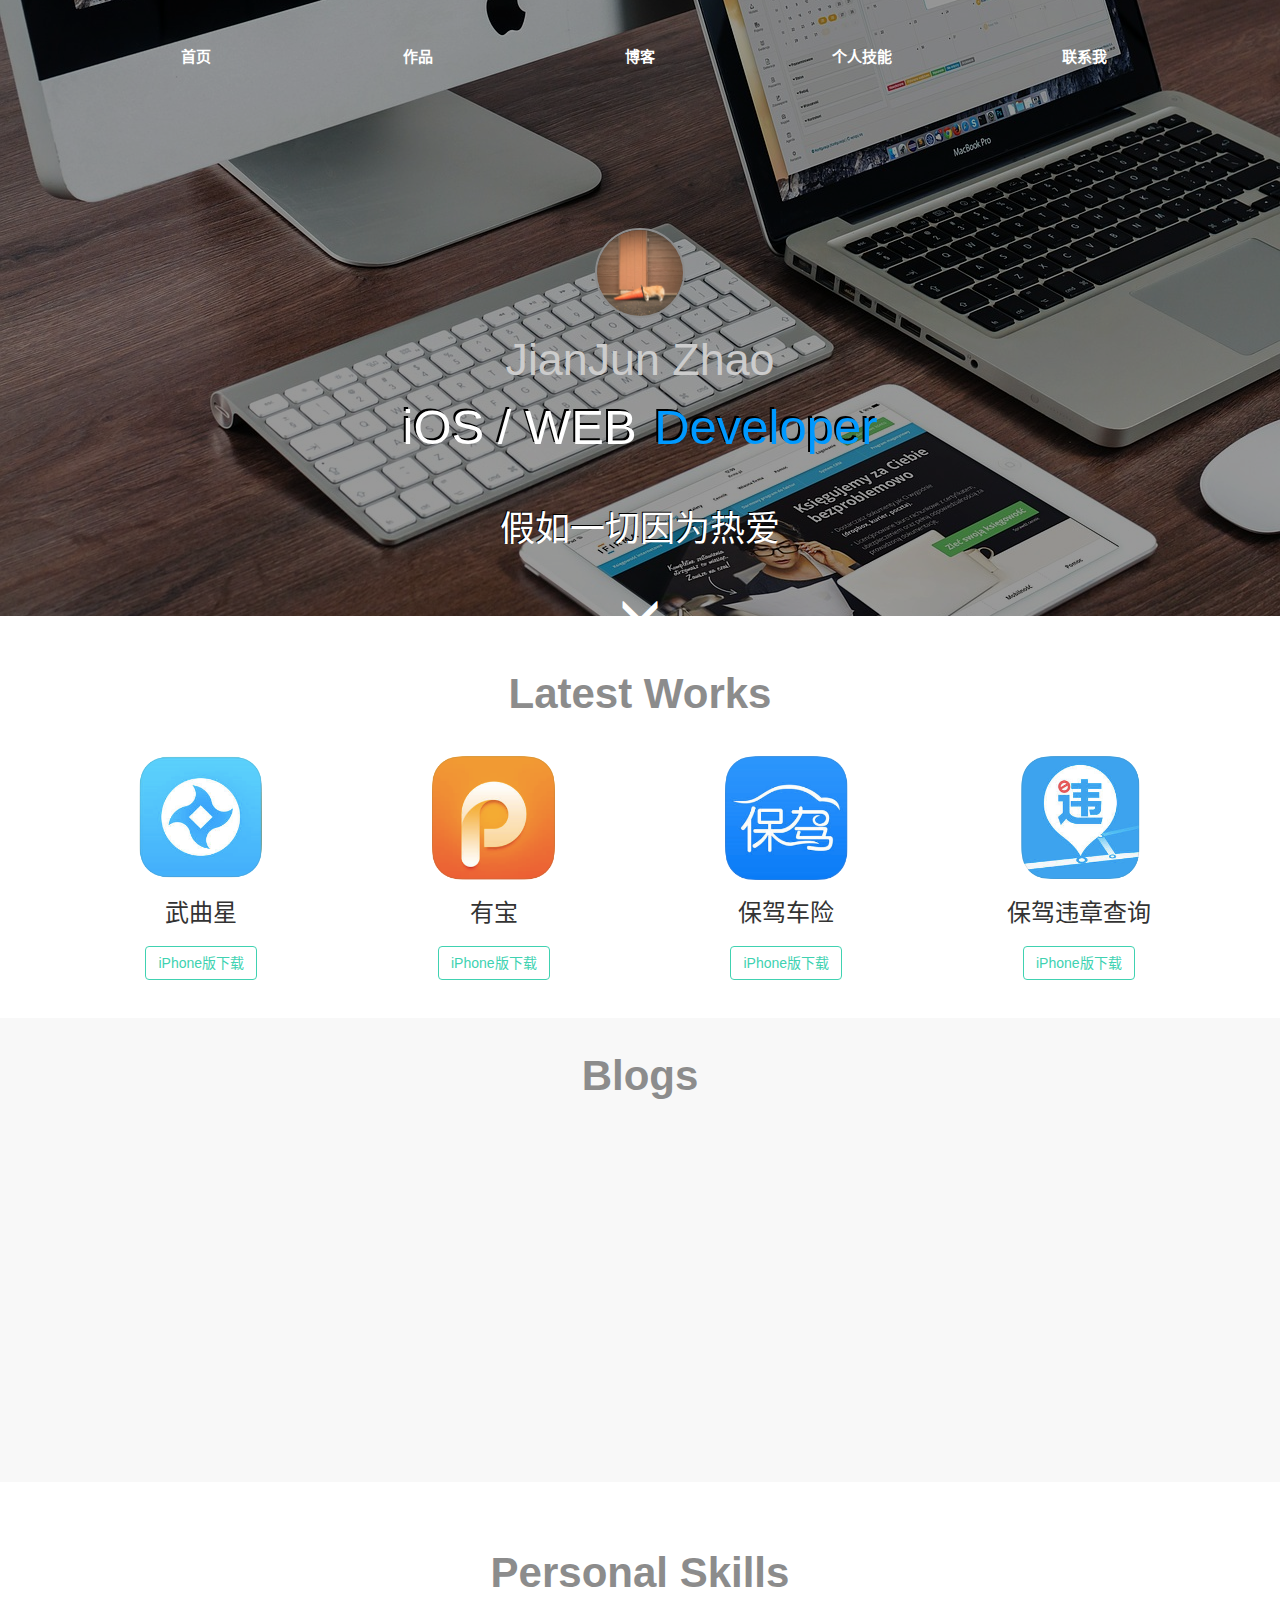
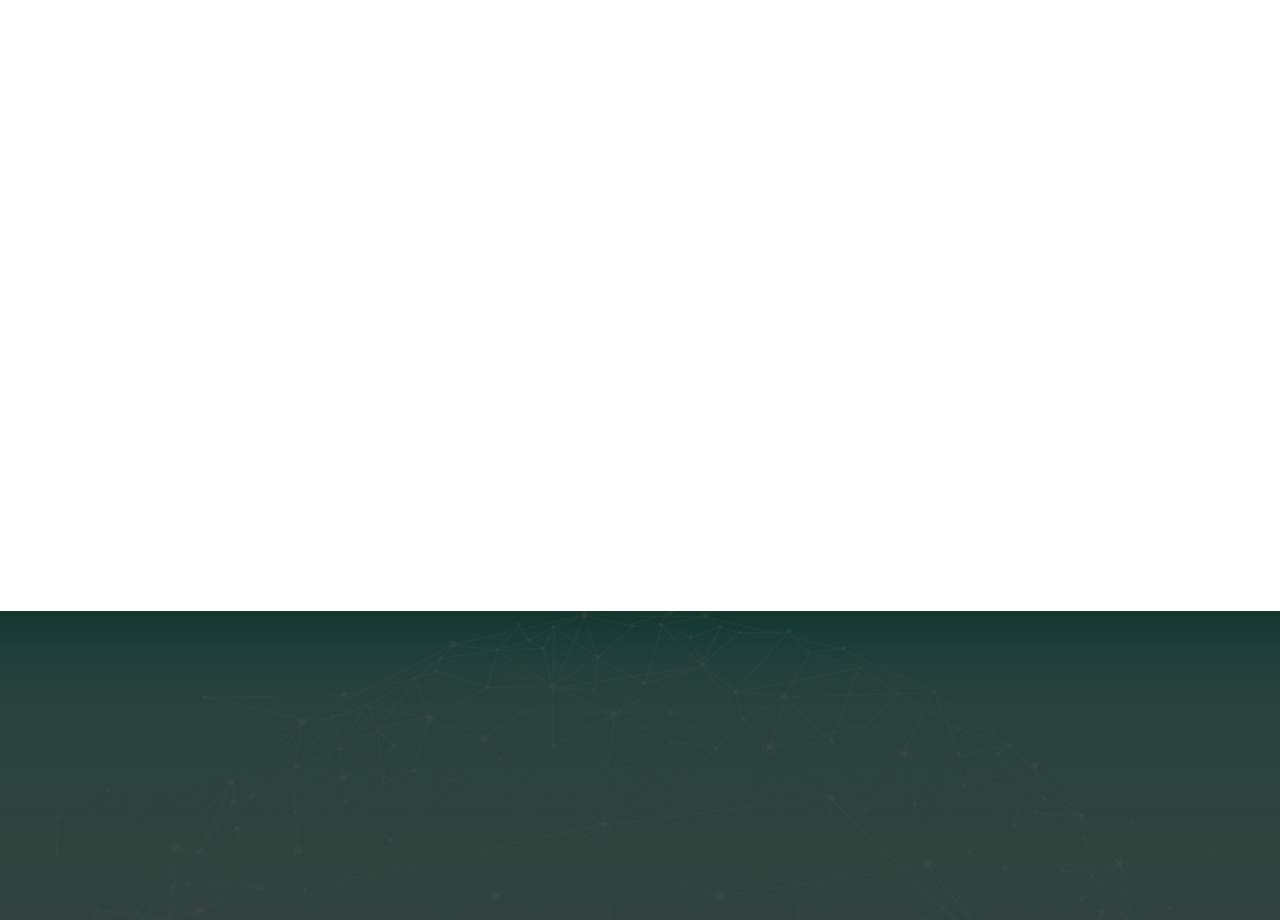
==== index.html @ 59670b05 "no message" ====
<!DOCTYPE html>
<html lang="zh-CN">
<head>
    <meta charset="utf-8">
    <meta http-equiv="X-UA-Compatible" content="IE=edge">
    <meta name="viewport" content="width=device-width, initial-scale=1">
    <meta name="description" content="iOS开发,前端小白个人站点">
    <meta name="keywords" content="Jerome,iOS,Swift,前端,css3,w3c,js,javaScript,前端工程师">
    <!-- 上述3个meta标签*必须*放在最前面，任何其他内容都*必须*跟随其后！ -->
    <title>JJZhao-iOS Developer</title>

    <!-- Bootstrap -->
    <link href="css/bootstrap.min.css" rel="stylesheet">
    <link rel="stylesheet" href="css/animate.css">
    <link rel="stylesheet" href="css/index.css">
    <!-- HTML5 shim and Respond.js for IE8 support of HTML5 elements and media queries -->
    <!-- WARNING: Respond.js doesn't work if you view the page via file:// -->
    <!--[if lt IE 9]>
    <script src="https://cdn.bootcss.com/html5shiv/3.7.3/html5shiv.min.js"></script>
    <script src="https://cdn.bootcss.com/respond.js/1.4.2/respond.min.js"></script>

    <![endif]-->
</head>
<body>
<!--导航栏-->
   <div class="page" id="page1">
       <div class="main">
           <nav class="navbar navbar-fixed-page " role="navigation">
               <div class="container">
                   <div class="navbar-header">
                       <button type="button" class="navbar-toggle collapsed" data-toggle="collapse" data-target="#bs-example-navbar-collapse-1">
                           <span class="sr-only">Toggle navigation</span>
                           <span class="icon-bar"></span>
                           <span class="icon-bar"></span>
                           <span class="icon-bar"></span>
                       </button>
                   </div>
                   <div class="navbar-header pc-navbar-header">
                       <div class="collapse navbar-collapse" id="bs-example-navbar-collapse-1">
                           <ul class="nav navbar-nav">
                               <li><a href="#page1" class="scroll">首页</a></li>
                               <li><a href="#zuopin" class="scroll">作品</a></li>
                               <li><a href="#blog" class="scroll">博客</a></li>
                               <li><a href="#iOS" class="scroll">个人技能</a></li>
                               <li><a href="#contact" class="scroll">联系我</a></li>
                           </ul>
                       </div>
                   </div>
                   <div class="logo">
                       <img src="img/icon.jpg" alt="JJ">
                   </div>
                   <div class="name">
                       <span>JianJun Zhao</span>
                   </div>
                   <div class="des">
                       <span>iOS / WEB</span>
                       <span class="end">&nbsp;Developer</span>
                   </div>
                   <div class="bottom">假如一切因为热爱</div>
                   <div class="arrow">
                       <a href="#zuopin" class="scroll glyphicon glyphicon-menu-down"></a>
                       <!--<span class="glyphicon glyphicon-menu-down"></span>-->
                   </div>
               </div>
           </nav>
       </div>
   </div>
<!--作品-->
    <section id="zuopin" class="page">
        <div class="container">
            <p class="title">Latest Works</p>
            <div class="row wow fadeInUp" data-wow-duration="0.5s">
                <div class="col-md-3">
                    <img src="img/wuquxingicon.png" class="img-responsive" alt="">
                    <h3>武曲星</h3>
                    <a href="https://itunes.apple.com/cn/app/%E6%AD%A6%E6%9B%B2%E6%98%9F-%E4%BF%9D%E9%99%A9%E4%BB%A3%E7%90%86%E4%BA%BA%E7%A7%BB%E5%8A%A8%E4%BA%A4%E6%98%93%E5%B9%B3%E5%8F%B0/id949739473?mt=8" class="btn btn-primary">iPhone版下载</a>
                </div>
                <div class="col-md-3">
                    <img src="img/youbao.png" class="img-responsive" alt="">
                    <h3>有宝</h3>
                    <a href="https://itunes.apple.com/cn/app/%E6%9C%89%E5%AE%9D/id1034634211?mt=8" class="btn btn-primary">iPhone版下载</a>
                </div>
                <div class="col-md-3">
                    <img src="img/baojiachexian.png" class="img-responsive" alt="">
                    <h3>保驾车险</h3>
                    <a href="https://itunes.apple.com/cn/app/%E4%BF%9D%E9%A9%BE%E8%BD%A6%E9%99%A9-%E8%BD%A6%E9%99%A9%E6%AF%94%E4%BB%B7%E8%B4%AD%E4%B9%B0-%E8%BD%A6%E9%99%A9%E5%AF%BC%E8%B4%AD-%E5%85%A8%E5%9B%BD%E8%BD%A6%E8%BE%86%E8%BF%9D%E7%AB%A0%E6%9F%A5%E8%AF%A2-%E5%85%BB%E8%BD%A6%E4%BF%9D%E5%85%BB/id988748315?mt=8" class="btn btn-primary">iPhone版下载</a>
                </div>
                <div class="col-md-3">
                    <img src="img/baojiaweizhang.png" class="img-responsive" alt="">
                    <h3>保驾违章查询</h3>
                    <a href="https://itunes.apple.com/cn/app/%E8%BF%9D%E7%AB%A0%E6%9F%A5%E8%AF%A2-%E4%BF%9D%E9%A9%BE%E8%BF%9D%E7%AB%A0%E6%9F%A5%E8%AF%A22016%E4%B8%93%E4%B8%9A%E7%89%88-%E5%85%8D%E8%B4%B9%E6%94%AF%E6%8C%81%E5%85%A8%E5%9B%BD%E8%BD%A6%E8%BE%86%E8%BF%9D%E7%AB%A0%E6%9F%A5%E8%AF%A2-%E8%BF%9D%E7%AB%A0%E7%BC%B4%E8%B4%B9%E7%9A%84%E8%BD%A6%E7%AE%A1%E5%AE%B6/id1041272088?mt=8" class="btn btn-primary">iPhone版下载</a>
                </div>
            </div>
        </div>
    </section>
<!--blog-->
    <section id="blog" class="page">
        <div class="container">
            <p class="title">Blogs</p>
            <div class="row wow fadeIn" data-wow-duration="0.5s">
                <article>
                    <h3>一线资深前端开发工程师倾情打造！</h3>
                    <div class="time">2017.4.13</div>
                    <div class="content">一线资深前端开发工程师倾情打造！助你完成普通程序员到优秀工程师的华丽升级！一线资深前端开发工程师倾情打造！助你完成普通程序员到优秀工程师的华丽升级！一线资深前端开发工程师倾情打造！助你完成普通程序员到优秀工程师的华丽升级！</div>
                </article>
            </div>
            <div class="row wow fadeIn" data-wow-duration="0.5s">
                <article>
                    <h3>一线资深前端开发工程师倾情打造！</h3>
                    <div class="time">2017.4.13</div>
                    <div class="content">一线资深前端开发工程师倾情打造！助你完成普通程序员到优秀工程师的华丽升级！一线资深前端开发工程师倾情打造！助你完成普通程序员到优秀工程师的华丽升级！一线资深前端开发工程师倾情打造！助你完成普通程序员到优秀工程师的华丽升级！</div>
                </article>
            </div>
            <div class="row wow fadeIn" data-wow-duration="0.5s">
                <div class="more">更多..</div>
            </div>
        </div>
    </section>
<!--ios-->
    <section id="iOS" class="page">
        <p class="title">Personal Skills</p>
      <div class="container">
        <div class="row wow fadeInRight">
            <div class="col-md-5">
                <img src="img/apple.jpg" alt="" class="img-responsive">
            </div>
            <div class="col-md-5">
                <p><span class="glyphicon glyphicon-grain maizi-icon"></span>熟练掌握 C / Object-C / Swift / CocoaTouch 编程</p>
                <p><span class="glyphicon glyphicon-grain maizi-icon"></span>熟悉混合开发和ReactNative开发</p>
                <p><span class="glyphicon glyphicon-grain maizi-icon"></span>熟练掌握多线程编程技术和运行时特性，消息转发机制和运行循环机制</p>
                <p><span class="glyphicon glyphicon-grain maizi-icon"></span>熟悉内存管理机制和性能优化</p>
                <p><span class="glyphicon glyphicon-grain maizi-icon"></span>熟练使用观察者、单例、代理等设计模式和 MVC / MVVM 架构模式</p>
            </div>
        </div>
      </div>
    </section>
<!--HTML5-->
    <section id="html5" class="page">
        <div class="container">
            <div class="row">
                <div class="col-lg-6 wow fadeInLeft">
                    <p><span class="glyphicon glyphicon-grain maizi-icon"></span>熟练掌握 HTML / CSS / Javascript 前端基础</p>
                    <p><span class="glyphicon glyphicon-grain maizi-icon">熟悉JavaScript的核心技术，AJAX、DOM、BOM、JSON等 </span></p>
                    <p><span class="glyphicon glyphicon-grain maizi-icon"></span>熟悉使用Zepto、BootStrap、vue.js、react.js,angular.js以及MVC&MVVM设计模式</p>
                </div>
                <div class="col-lg-6 wow fadeInRight">
                    <img src="img/html5.jpg" class="img-responsive" alt="">
                </div>
            </div>
        </div>
    </section>
<!--contact-->
    <section id="contact" class="page">
        <div class="filter">
         <div class="container">
            <div class="row">
                <div class="col-md-5 wow fadeInLeft">
                    <h2>
                        <span class="glyphicon glyphicon-send"></span>&nbsp;&nbsp;联系我
                    </h2>
                    <p>
                        <span class="glyphicon glyphicon-home"></span>
                        <a href="https://github.com/Jerome00">&nbsp;&nbsp;Github</a>
                    </p>
                    <p>
                        <span class="glyphicon glyphicon-globe"></span>
                        <a href="http://stackoverflow.com/users/7334298/jerome-zhao?tab=profile"> &nbsp;&nbsp;Stack Overflow</a>
                    </p>
                    <p>
                        <span class="glyphicon glyphicon-envelope"></span>
                        &nbsp;&nbsp;zhaojjjob@gmail.com
                    </p>
                </div>
                <div class="col-md-5 wow fadeInRight">
                    <form action="#" method="post">
                        <div class="col-md-6">
                            <input type="text" class="form-control" placeholder="您的姓名">
                        </div>
                        <div class="col-md-6">
                            <input type="text" class="form-control" placeholder="您的邮箱">
                        </div>
                        <div class="col-md-12">
                            <input type="text" class="form-control" placeholder="标题">
                        </div>
                        <div class="col-md-12">
                            <textarea class="from-control" placeholder="留言内容" rows="4"></textarea>
                        </div>
                        <div class="col-md-12">
                            <input type="submit" class="form-control" value="提交">
                        </div>
                    </form>
                </div>
            </div>
        </div>
    </div>
</section>

<!-- jQuery (necessary for Bootstrap's JavaScript plugins) -->
<script src="js/jquery-1.11.3.min.js"></script>
<!-- Include all compiled plugins (below), or include individual files as needed -->
<script src="js/bootstrap.min.js"></script>
<script src="js/wow.min.js"></script>
<!--<script src="js/jquery.singlePageNav.min.js"></script>-->
<script src="js/index.js"></script>
<script>
    $(function () {
        new WOW().init();
    })
</script>
</body>
</html>
---- css/index.css ----
ul,ol,li {
    list-style:none
}
em,i {
    font-style:normal
}
.navbar-fixed-page {
    top: 2.2em;
}
.navbar-fixed-page .pc-navbar-header {
    width:100%;
}
.navbar-fixed-page .pc-navbar-header .navbar-nav{
    width: 100%;
}
.navbar-fixed-page .pc-navbar-header .navbar-nav li {
    width:20%;
    text-align:center
}
.navbar-fixed-page .pc-navbar-header .navbar-nav li a{
    display: inline-block;
    font-size: 15px;
    font-weight: 700;
    color: #fff;
    -webkit-transition:all 0.5s linear;
    -o-transition:all 0.5s linear;
    -moz-transition:all 0.5s linear;
    transition: all 0.5s linear;
}
.navbar-fixed-page .pc-navbar-header .navbar-nav a:hover {
    background:#40D2B1;
}
.navbar-fixed-page .pc-navbar-header .navbar-nav a:active {
    background: none;
}
.navbar-fixed-page .pc-navbar-header .navbar-nav a:focus {
    background:#40D2B1;
}
#page1 {
    background: url(../img/index-header-banner.jpg) no-repeat center;
    -moz-background-size:cover;
    -o-background-size:cover;
    background-size:cover;
}
#page1 .main {
    width:100%;
    height: 100%;
    /*background:rgba(82,70,100,0.33)*/
    background:rgba(0,0,0,0.4);
}
#page1 .main div {
    margin: 0 auto;
    text-align: center;
}
#page1 .main .logo {
    width:100%;
    height: 100px;
    margin-top: 14em;
}
#page1 .main .logo img {
    height: 90px;
    width: 90px;
    border: 2px solid #8c8c8c;
    border-radius: 45px;
}
#page1 .main .name span {
    padding-top: 1em;
    font-size: 3.2em;
    color:#ccc;
}
#page1 .main .des span {
    font-size: 3.5em;
    color: #fff;
    display: inline-block;
    text-shadow: -2px -2px #000;
}
#page1 .main .des .end {
    color: #0099ff;
}
#page1 .main .bottom {
    font-size: 2.5em;
    color: #fff;
    text-shadow: -1px -1px #000;
    margin:1.2em 0 1em 0;
}
@keyframes bounce-down {
    25% {
        transform: translateY(-8px);
    }
    50%, 100% {
        transform: translateY(0);
    }
    75% {
        transform: translateY(8px);
    }
}
#page1 .main .arrow {
    padding-bottom: 10px;
    animation: bounce-down 1s linear infinite;
}
#page1 .main .arrow a {
    color: #fff;
    text-decoration: none;
    font-size: 3em;
}
#zuopin {
    padding: 2em 0;
    text-align: center;
}
#zuopin .title {
    font-size: 3em;
    color: #8c8c8c;
    font-weight: bold;
    padding-bottom: 20px;
}

#zuopin img {
    margin: 0 auto;
    height: 9em;
    width: 9em;
}
#zuopin .btn {
    margin: 10px 20px;
    background: transparent;
    color: #40D2B1;
    border: 1px solid #40D2B1;
}
#blog {
    padding: 2em 0;
    background: #F8F8F8;
}
#blog .title {
    font-size: 3em;
    color: #8c8c8c;
    font-weight: bold;
    text-align: center;
}
#blog .time {
    font-size: 1em;
    color: #cccccc;
    padding: 0.5em;
}
#blog .content {
    font-size: 1.2em;
    line-height: 1.4em;
    text-indent: 2em;
}
#blog .more {
    padding-top: 1.5em;
    font-size: 1.5em;
    line-height: 1.5em;
    text-align: center;
}
#iOS {
    padding-top: 2em;
}
#iOS .title {
    font-size: 3em;
    color: #8c8c8c;
    font-weight: bold;
    text-align: center;
}
#iOS .col-md-5 img{
    margin: 0 auto;
}
#iOS p {
    line-height: 3em;
}
#html5 {
    padding: 0 0 2em 0;
}
#html5 p {
    padding-top: 2em;
    line-height: 40px;
}
#contact {
    background:url(../img/home-bg.jpg);
    background-size: cover;
    color: #ffffff;
}
.filter {
    width: 100%;
    height: 100%;
    background: rgba(0,0,0,0.7);
    padding: 2em 0;
}
#contact a {
    text-decoration: none;
    color: #ffffff;
}
#contact .form-control {
    margin-bottom: 20px;
}
#contact textarea {
    resize: none;
    width: 100%;
    height: auto;
}
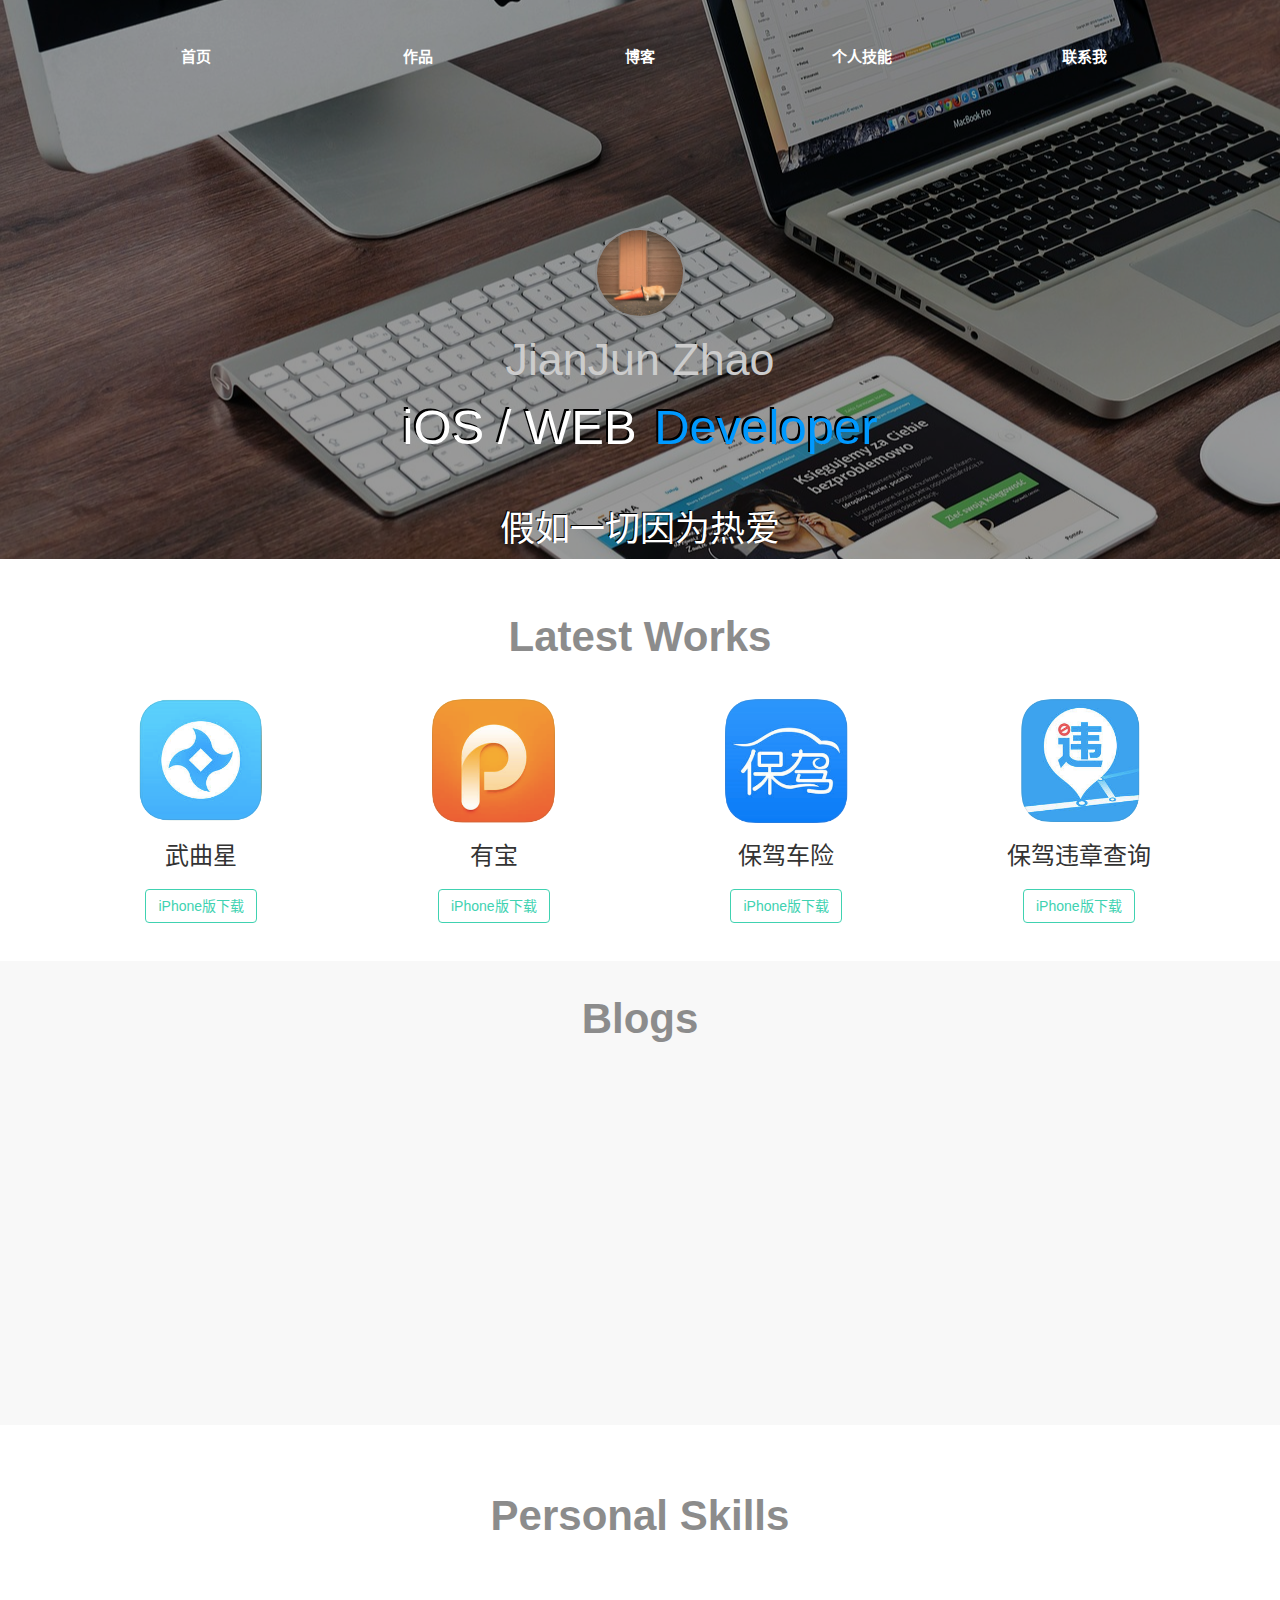
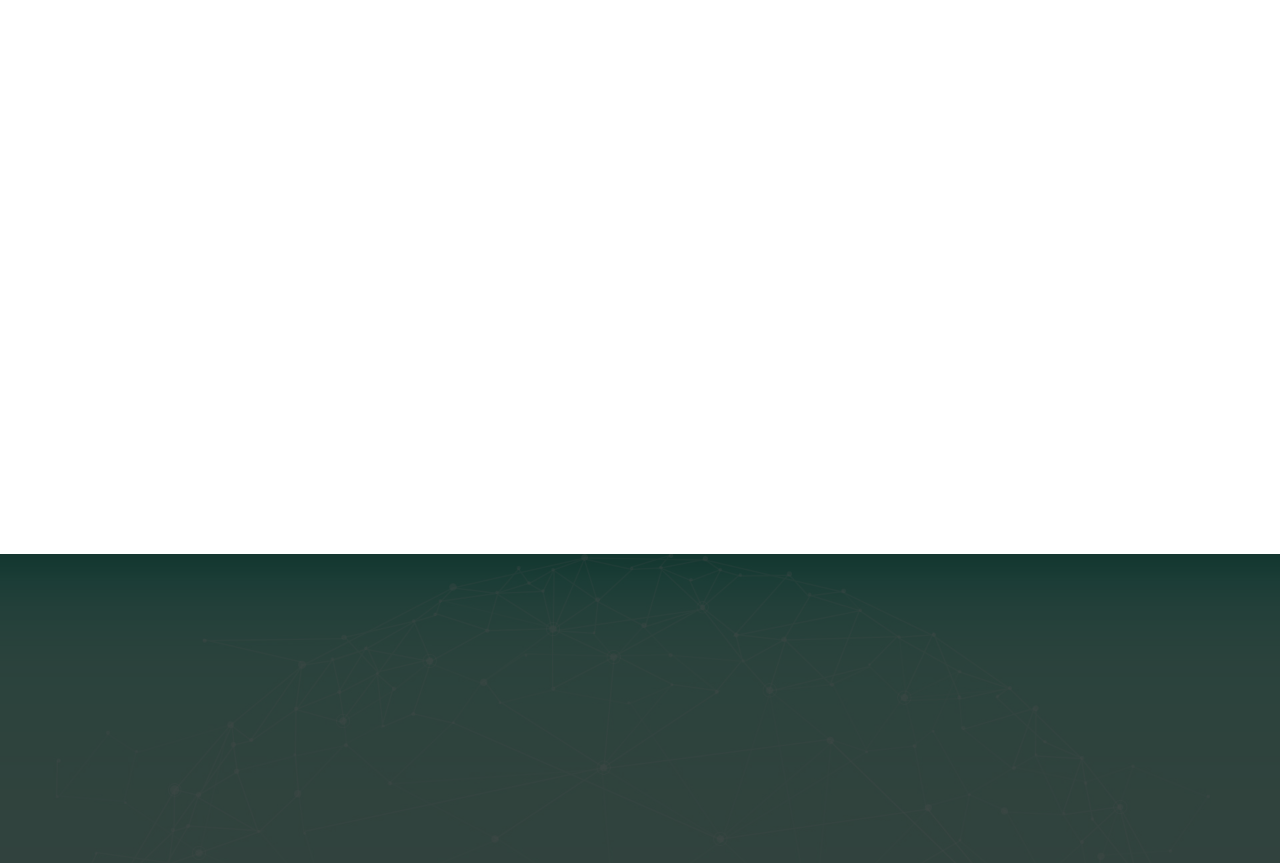
==== commit a7df3b8a: "no message" ====
--- a/index.html
+++ b/index.html
@@ -57,10 +57,9 @@
                        <span class="end">&nbsp;Developer</span>
                    </div>
                    <div class="bottom">假如一切因为热爱</div>
-                   <div class="arrow">
-                       <a href="#zuopin" class="scroll glyphicon glyphicon-menu-down"></a>
-                       <!--<span class="glyphicon glyphicon-menu-down"></span>-->
-                   </div>
+                   <!--<div class="arrow">-->
+                       <!--<a href="#zuopin" class="scroll glyphicon glyphicon-menu-down"></a>-->
+                   <!--</div>-->
                </div>
            </nav>
        </div>
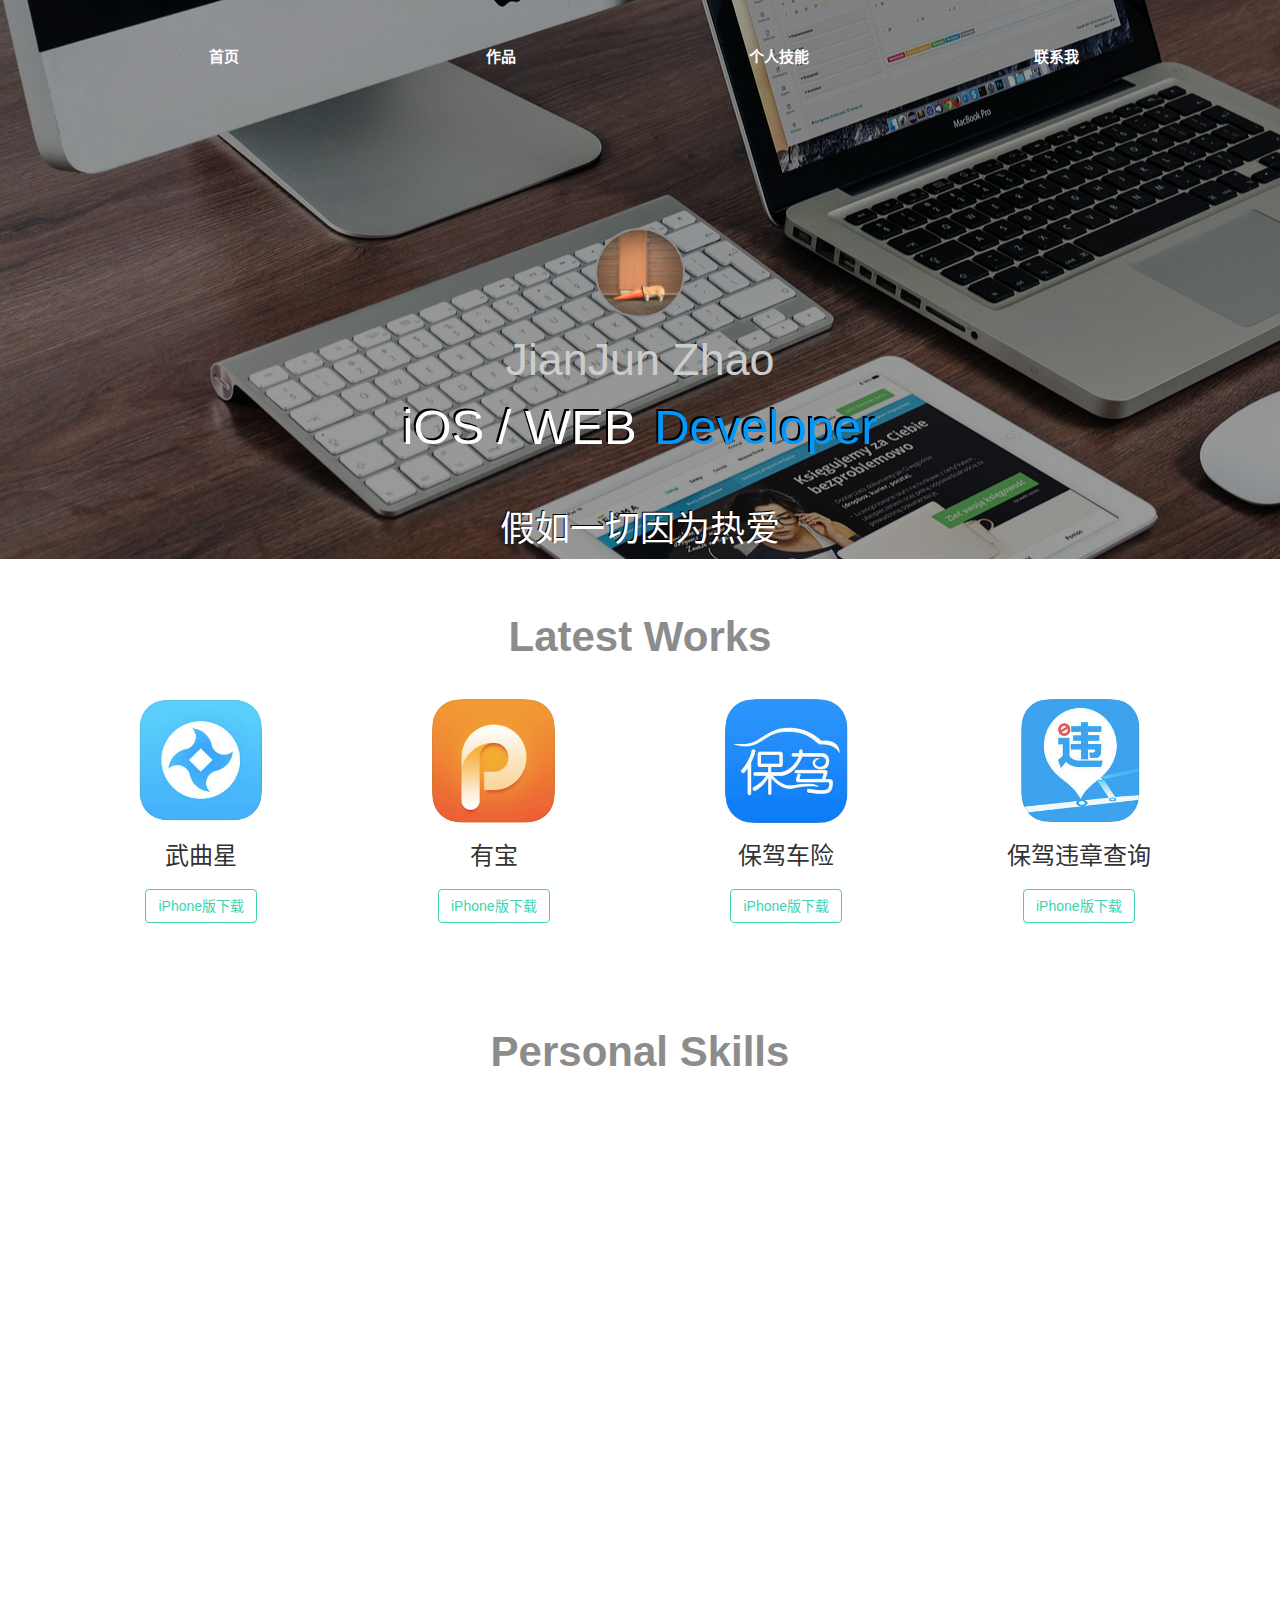
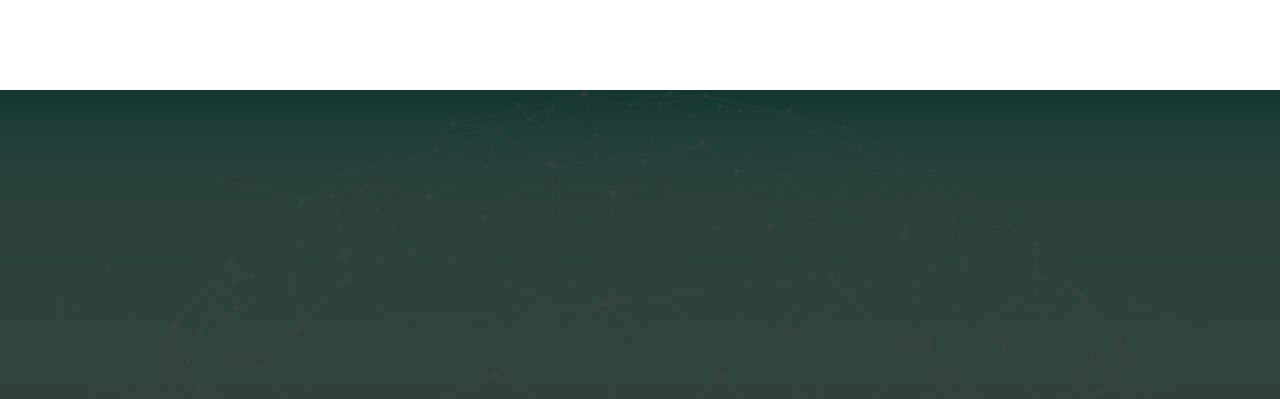
==== commit 0e86d22d: "no message" ====
--- a/index.html
+++ b/index.html
@@ -6,6 +6,8 @@
     <meta name="viewport" content="width=device-width, initial-scale=1">
     <meta name="description" content="iOS开发,前端小白个人站点">
     <meta name="keywords" content="Jerome,iOS,Swift,前端,css3,w3c,js,javaScript,前端工程师">
+    <link rel="icon" href="img/icon.jpg">
+    <link rel="shortcut icon" href="img/icon.jpg">
     <!-- 上述3个meta标签*必须*放在最前面，任何其他内容都*必须*跟随其后！ -->
     <title>JJZhao-iOS Developer</title>
 
@@ -40,7 +42,7 @@
                            <ul class="nav navbar-nav">
                                <li><a href="#page1" class="scroll">首页</a></li>
                                <li><a href="#zuopin" class="scroll">作品</a></li>
-                               <li><a href="#blog" class="scroll">博客</a></li>
+                               <!--<li><a href="#blog" class="scroll">博客</a></li>-->
                                <li><a href="#iOS" class="scroll">个人技能</a></li>
                                <li><a href="#contact" class="scroll">联系我</a></li>
                            </ul>
@@ -93,28 +95,31 @@
         </div>
     </section>
 <!--blog-->
-    <section id="blog" class="page">
-        <div class="container">
-            <p class="title">Blogs</p>
-            <div class="row wow fadeIn" data-wow-duration="0.5s">
-                <article>
-                    <h3>一线资深前端开发工程师倾情打造！</h3>
-                    <div class="time">2017.4.13</div>
-                    <div class="content">一线资深前端开发工程师倾情打造！助你完成普通程序员到优秀工程师的华丽升级！一线资深前端开发工程师倾情打造！助你完成普通程序员到优秀工程师的华丽升级！一线资深前端开发工程师倾情打造！助你完成普通程序员到优秀工程师的华丽升级！</div>
-                </article>
-            </div>
-            <div class="row wow fadeIn" data-wow-duration="0.5s">
-                <article>
-                    <h3>一线资深前端开发工程师倾情打造！</h3>
-                    <div class="time">2017.4.13</div>
-                    <div class="content">一线资深前端开发工程师倾情打造！助你完成普通程序员到优秀工程师的华丽升级！一线资深前端开发工程师倾情打造！助你完成普通程序员到优秀工程师的华丽升级！一线资深前端开发工程师倾情打造！助你完成普通程序员到优秀工程师的华丽升级！</div>
-                </article>
-            </div>
-            <div class="row wow fadeIn" data-wow-duration="0.5s">
-                <div class="more">更多..</div>
-            </div>
-        </div>
-    </section>
+    <!--<section id="blog" class="page">-->
+        <!--<div class="container">-->
+            <!--<p class="title">Blogs</p>-->
+            <!--<div class="row wow fadeIn" data-wow-duration="0.5s">-->
+                <!--<article>-->
+                    <!--<a href="">Objective-C消息转发</a>-->
+                    <!--<div class="time">2017.4.13</div>-->
+                    <!--<div class="content">当向某个对象发送一条消息时，如果该对象的方法列表以及它相应的继承链上的方法列表中都无法找到该消息的方法实现时，则会出发消息转发机制。<br>执行消息转发机制相当于在该对象无法找到消息实现时的一种补救方式，也可以理解为防止程序crash的备选方案，系统为此提供了三种方案：</div>-->
+                <!--</article>-->
+            <!--</div>-->
+            <!--<div class="row wow fadeIn" data-wow-duration="0.5s">-->
+                <!--<article>-->
+                    <!--<a href="">Runloop</a>-->
+                    <!--<div class="time">2017.4.13</div>-->
+                    <!--<div class="content">Runloop是事件接收和分发机制的一个实现。-->
+                        <!--一般一个线程一次只能执行一个任务，执行完成后线程就会推出，我们需要一个机制，让线程能随时处理事件但不能退出。runloop就是这样的机制。</div>-->
+                <!--</article>-->
+            <!--</div>-->
+            <!--<div class="row wow fadeIn" data-wow-duration="0.5s">-->
+                <!--<div class="more">-->
+                    <!--<a href="html/blog.html">更多...</a>-->
+                <!--</div>-->
+            <!--</div>-->
+        <!--</div>-->
+    <!--</section>-->
 <!--ios-->
     <section id="iOS" class="page">
         <p class="title">Personal Skills</p>
--- a/css/index.css
+++ b/css/index.css
@@ -14,7 +14,7 @@
     width: 100%;
 }
 .navbar-fixed-page .pc-navbar-header .navbar-nav li {
-    width:20%;
+    width:25%;
     text-align:center
 }
 .navbar-fixed-page .pc-navbar-header .navbar-nav li a{
@@ -27,15 +27,19 @@
     -moz-transition:all 0.5s linear;
     transition: all 0.5s linear;
 }
+.navbar-fixed-page .pc-navbar-header .navbar-nav a:link {
+    background: transparent;
+}
+.navbar-fixed-page .pc-navbar-header .navbar-nav a:visited {
+    background: transparent;
+}
 .navbar-fixed-page .pc-navbar-header .navbar-nav a:hover {
     background:#40D2B1;
 }
 .navbar-fixed-page .pc-navbar-header .navbar-nav a:active {
     background: none;
 }
-.navbar-fixed-page .pc-navbar-header .navbar-nav a:focus {
-    background:#40D2B1;
-}
+
 #page1 {
     background: url(../img/index-header-banner.jpg) no-repeat center;
     -moz-background-size:cover;
@@ -135,6 +139,15 @@
     font-weight: bold;
     text-align: center;
 }
+#blog article {
+    margin: 1em 0 0 0;
+}
+#blog article a {
+    font-size: 1.2em;
+    line-height: 1.4em;
+    text-decoration: none;
+    font-weight: bold;
+}
 #blog .time {
     font-size: 1em;
     color: #cccccc;
@@ -150,6 +163,16 @@
     font-size: 1.5em;
     line-height: 1.5em;
     text-align: center;
+}
+#blog a {
+    text-decoration: none;
+    color: #000;
+}
+#blog a:hover {
+    color: #5CACEE;
+}
+#blog a:active {
+    color: #5CACEE;
 }
 #iOS {
     padding-top: 2em;
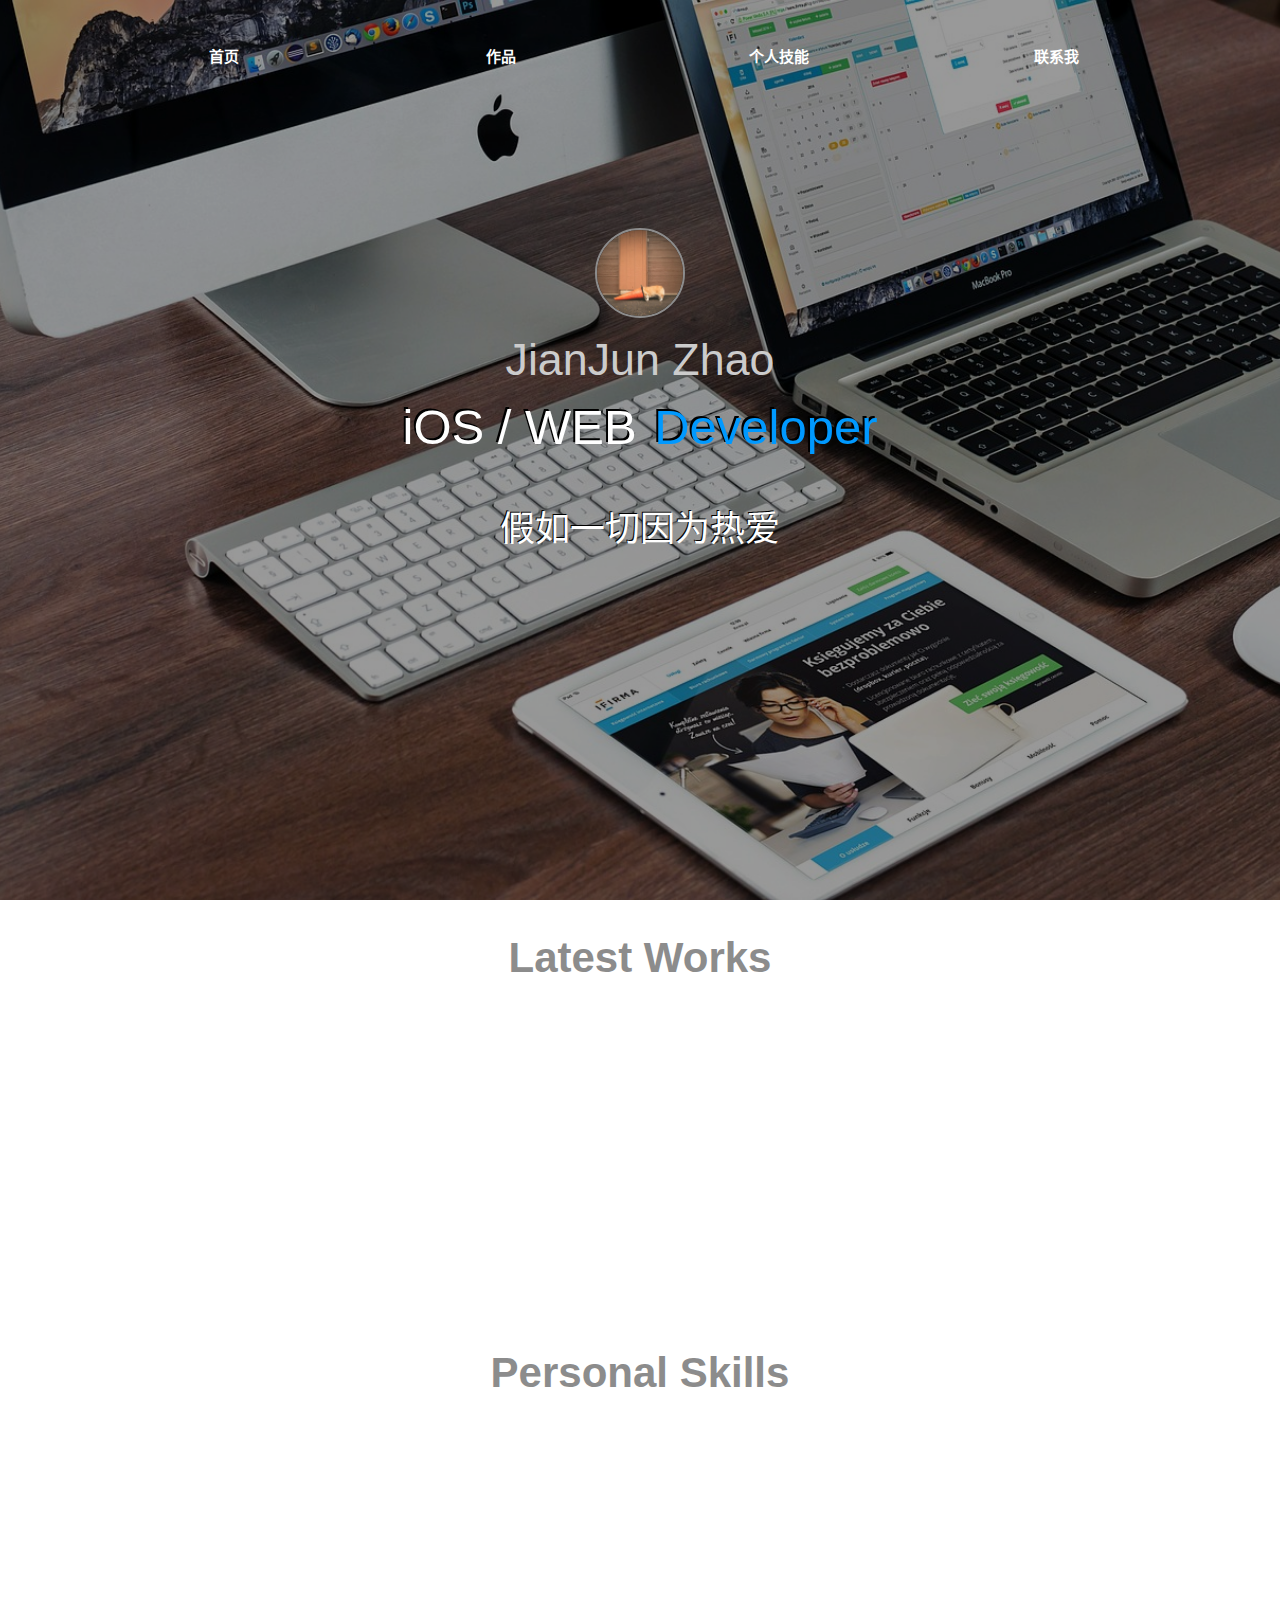
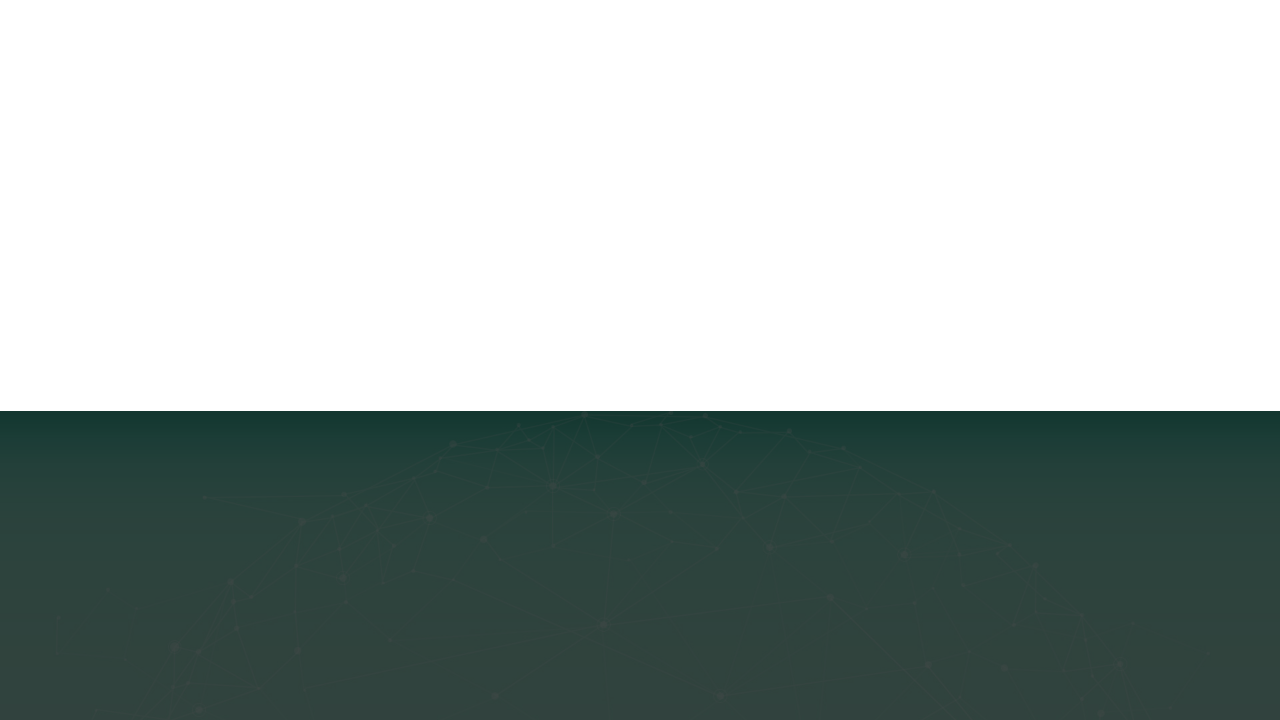
==== commit 7b67b6eb: "no message" ====
--- a/index.html
+++ b/index.html
@@ -207,9 +207,13 @@
 <!--<script src="js/jquery.singlePageNav.min.js"></script>-->
 <script src="js/index.js"></script>
 <script>
+	var b = document.documentElement.clientHeight;
+//	console.log(b);
     $(function () {
         new WOW().init();
+//		$("#page1").css("height",b);
     })
+
 </script>
 </body>
 </html>
--- a/css/index.css
+++ b/css/index.css
@@ -45,6 +45,7 @@
     -moz-background-size:cover;
     -o-background-size:cover;
     background-size:cover;
+    /*height: 800px;*/
 }
 #page1 .main {
     width:100%;
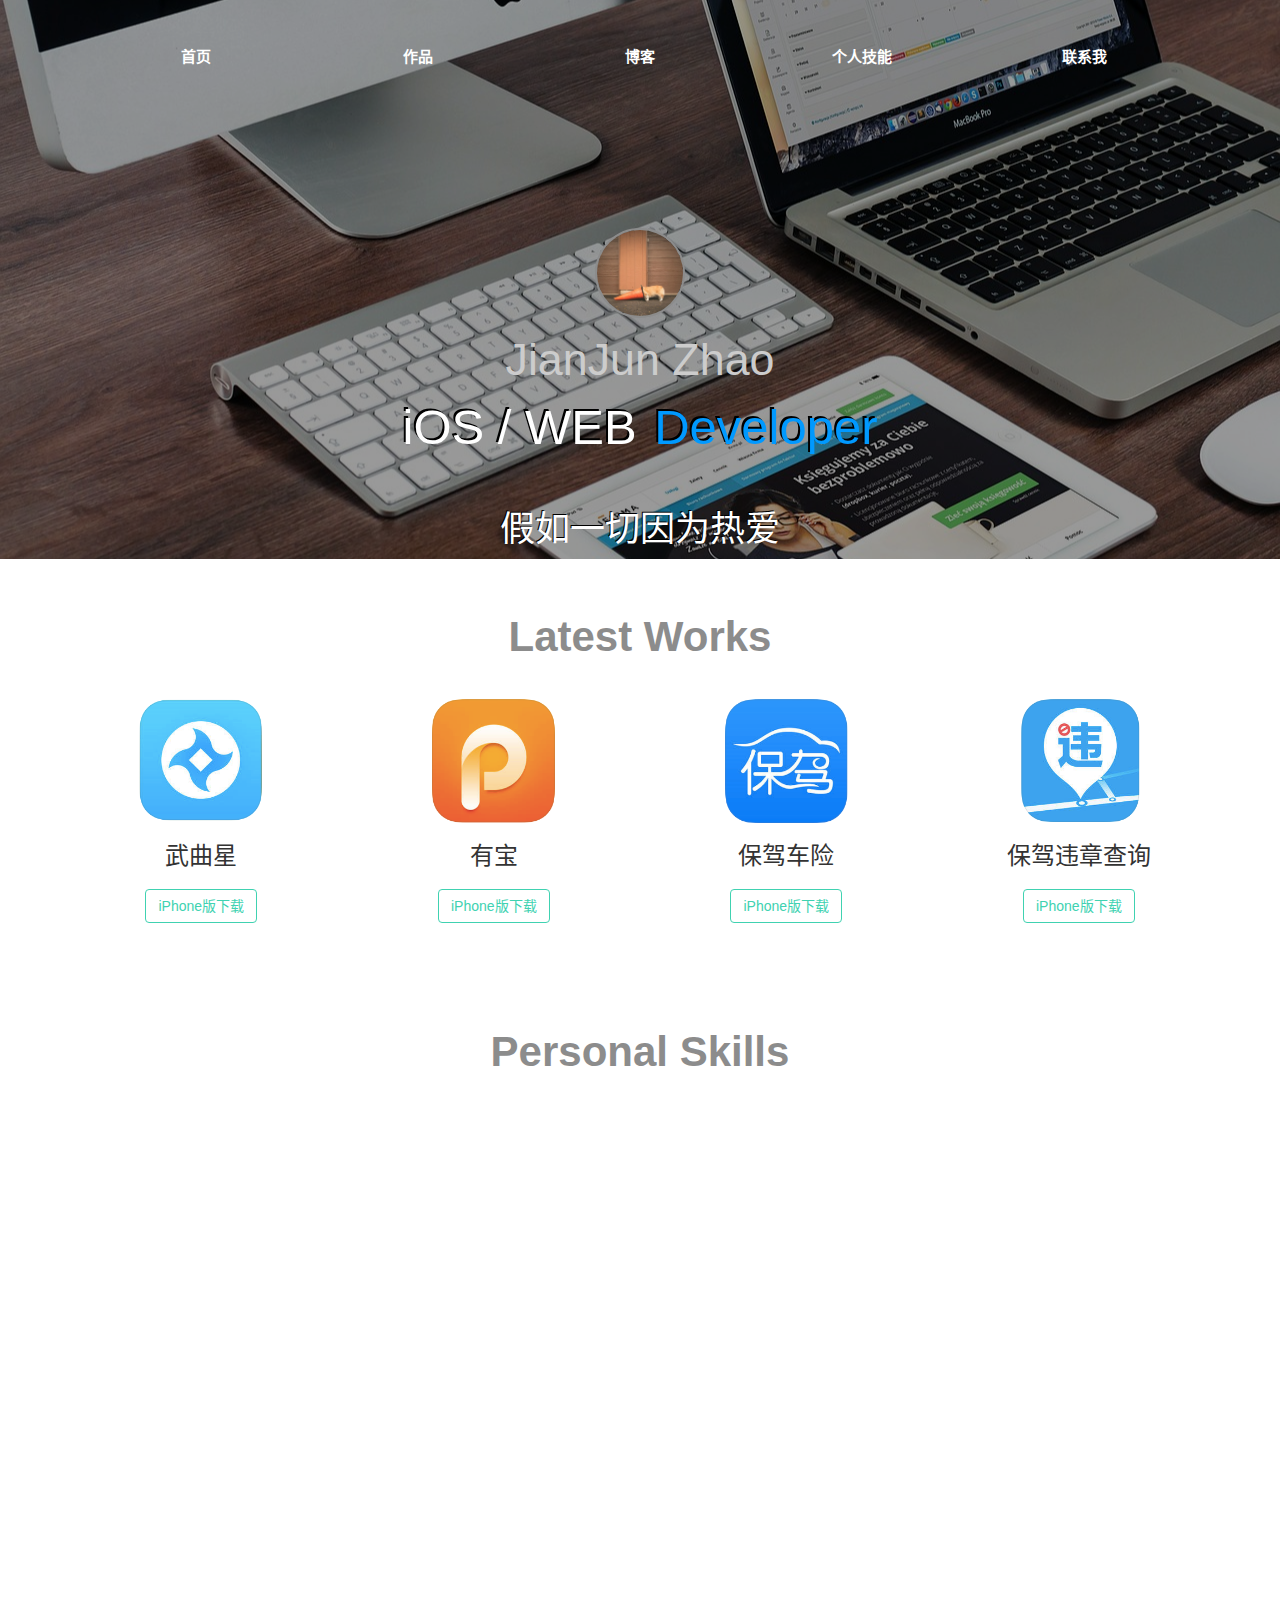
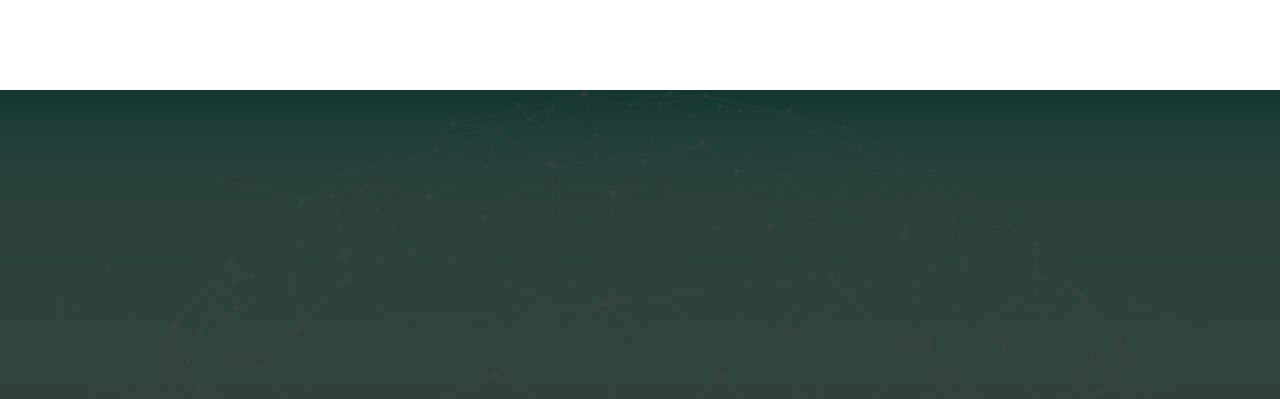
==== commit 75edc6c7: "no message" ====
--- a/index.html
+++ b/index.html
@@ -42,9 +42,11 @@
                            <ul class="nav navbar-nav">
                                <li><a href="#page1" class="scroll">首页</a></li>
                                <li><a href="#zuopin" class="scroll">作品</a></li>
-                               <!--<li><a href="#blog" class="scroll">博客</a></li>-->
+                               <li><a href="html/blog.html">博客</a></li>
                                <li><a href="#iOS" class="scroll">个人技能</a></li>
+                               <!--<li><a href="#jianli" class="scroll">个人简历</a></li>-->
                                <li><a href="#contact" class="scroll">联系我</a></li>
+
                            </ul>
                        </div>
                    </div>
@@ -153,6 +155,24 @@
             </div>
         </div>
     </section>
+<!--jianli-->
+    <!--<section id="jianli" class="page">-->
+        <!--<p class="title">Resume</p>-->
+        <!--<div class="container">-->
+            <!--<div class="company">-->
+                <!--<p><span class="glyphicon glyphicon-grain maizi-icon"/>2015.9 —— 2017.1  深圳市武曲星网络科技有限公司   iOS开发工程师</p>-->
+                <!--<p>负责"武曲星"项目的需求分析，技术调研和实施；项目的基础模块和订单，集市，用户模块的开发</p>-->
+            <!--</div>-->
+            <!--<div class="company">-->
+                <!--<p><span class="glyphicon glyphicon-grain maizi-icon"/>2014.3 —— 2015.9  北京乐保天下科技公司   iOS开发工程师</p>-->
+                <!--<p>负责公司项目"武曲星"项目的全程开发</p>-->
+            <!--</div>-->
+            <!--<div class="company">-->
+                <!--<p><span class="glyphicon glyphicon-grain maizi-icon"/>2013.4 —— 2014.3  河南青峰网络科技公司   网站开发</p>-->
+                <!--<p>负责公司项目"武曲星"项目的全程开发</p>-->
+            <!--</div>-->
+        <!--</div>-->
+    <!--</section>-->
 <!--contact-->
     <section id="contact" class="page">
         <div class="filter">
--- a/css/index.css
+++ b/css/index.css
@@ -14,7 +14,7 @@
     width: 100%;
 }
 .navbar-fixed-page .pc-navbar-header .navbar-nav li {
-    width:25%;
+    width:20%;
     text-align:center
 }
 .navbar-fixed-page .pc-navbar-header .navbar-nav li a{
@@ -197,6 +197,20 @@
     padding-top: 2em;
     line-height: 40px;
 }
+#jianli {
+    padding: 10px;
+}
+#jianli .title {
+    font-size: 3em;
+    color: #8c8c8c;
+    font-weight: bold;
+    text-align: center;
+
+}
+#jianli .company .glyphicon {
+    padding-right: 20px;
+}
+
 #contact {
     background:url(../img/home-bg.jpg);
     background-size: cover;
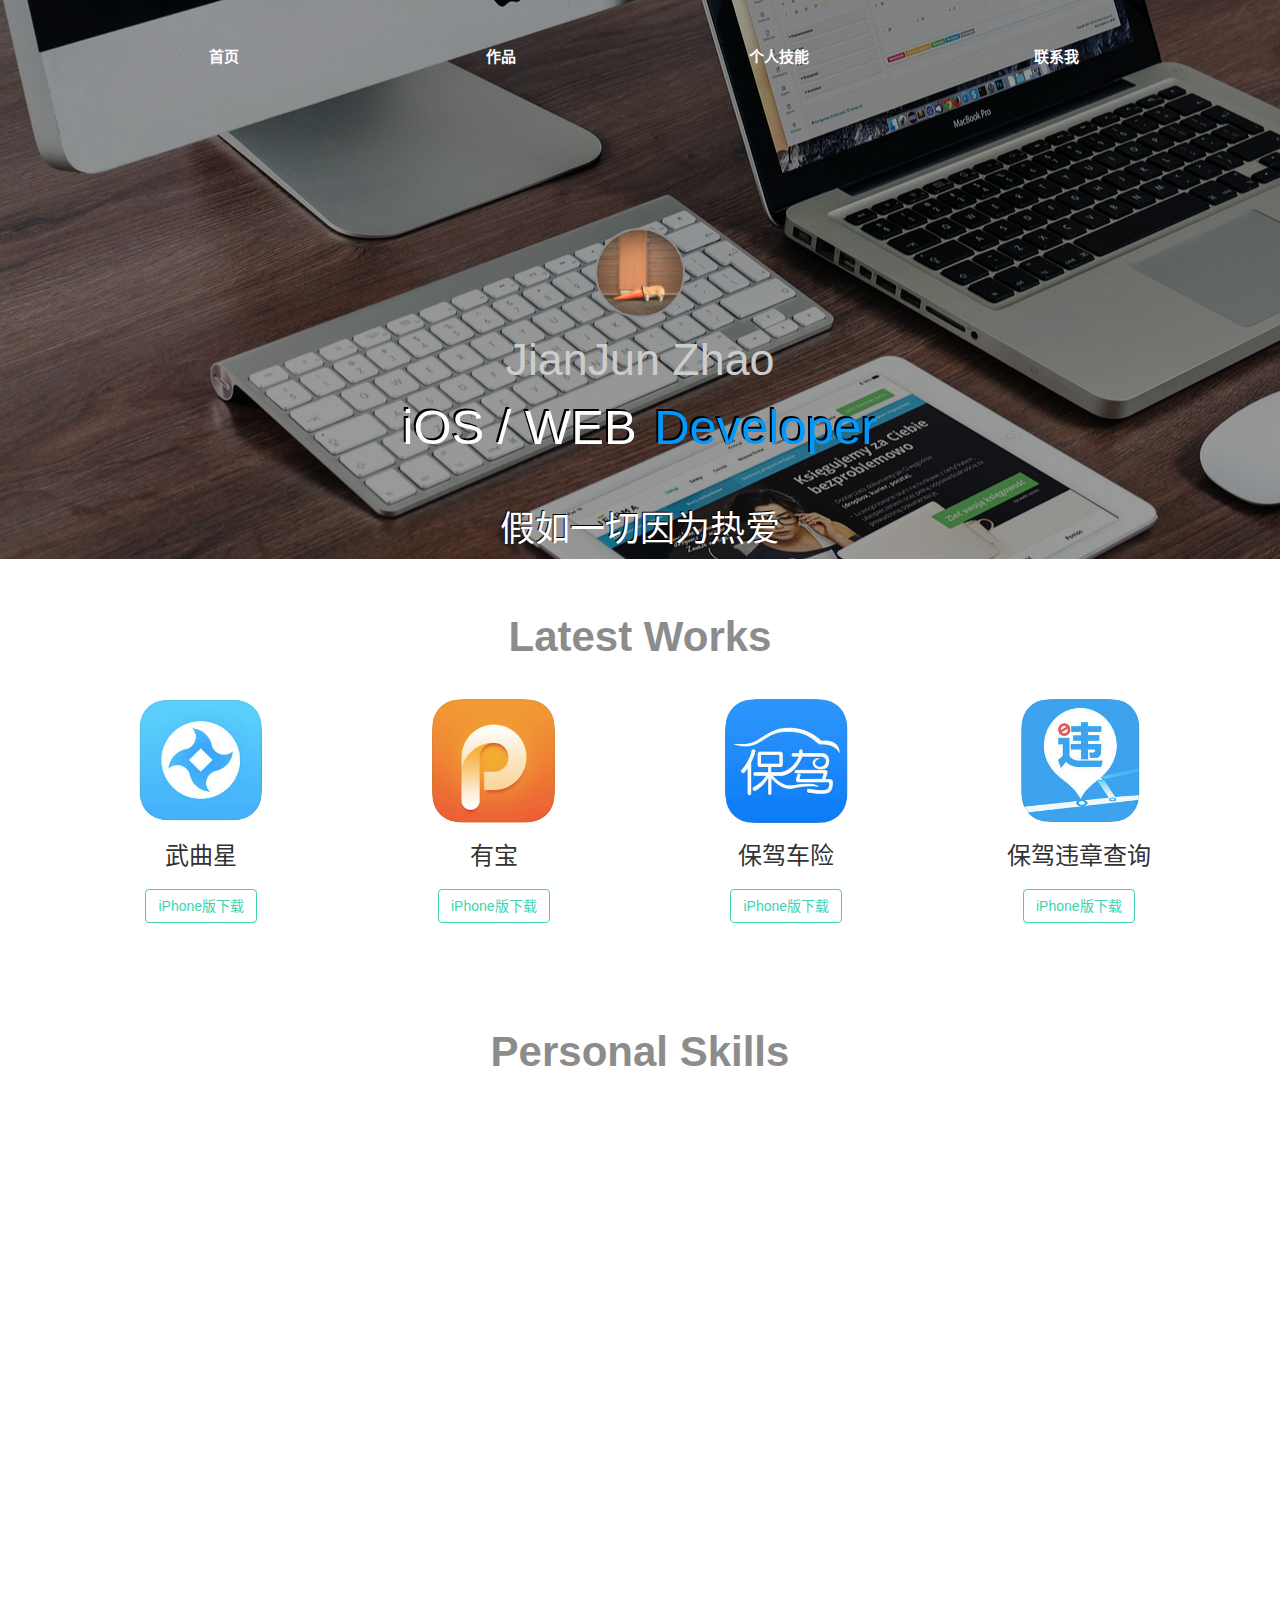
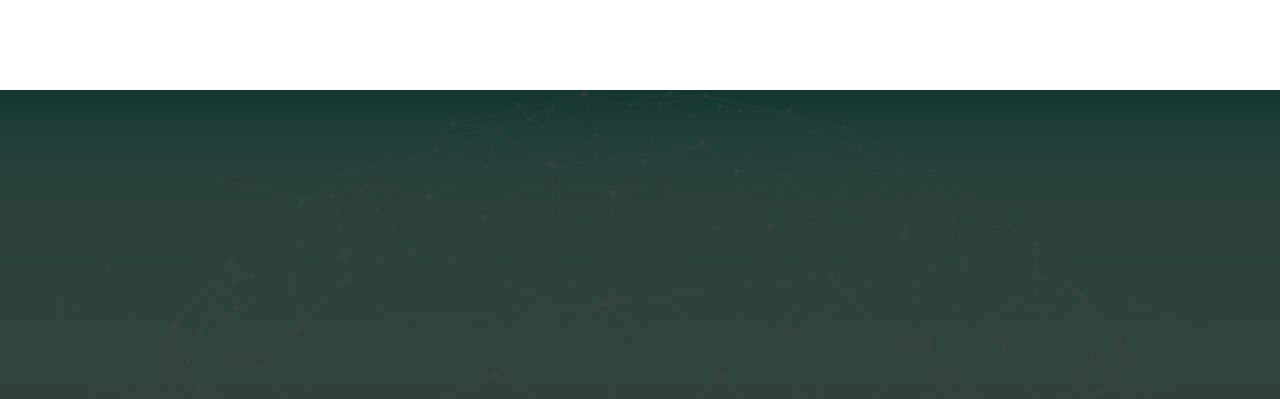
==== commit adb9c8a7: "no message" ====
--- a/index.html
+++ b/index.html
@@ -42,7 +42,7 @@
                            <ul class="nav navbar-nav">
                                <li><a href="#page1" class="scroll">首页</a></li>
                                <li><a href="#zuopin" class="scroll">作品</a></li>
-                               <li><a href="html/blog.html">博客</a></li>
+                               <!-- <li><a href="html/blog.html">博客</a></li> -->
                                <li><a href="#iOS" class="scroll">个人技能</a></li>
                                <!--<li><a href="#jianli" class="scroll">个人简历</a></li>-->
                                <li><a href="#contact" class="scroll">联系我</a></li>
--- a/css/index.css
+++ b/css/index.css
@@ -14,7 +14,7 @@
     width: 100%;
 }
 .navbar-fixed-page .pc-navbar-header .navbar-nav li {
-    width:20%;
+    width:25%;
     text-align:center
 }
 .navbar-fixed-page .pc-navbar-header .navbar-nav li a{
